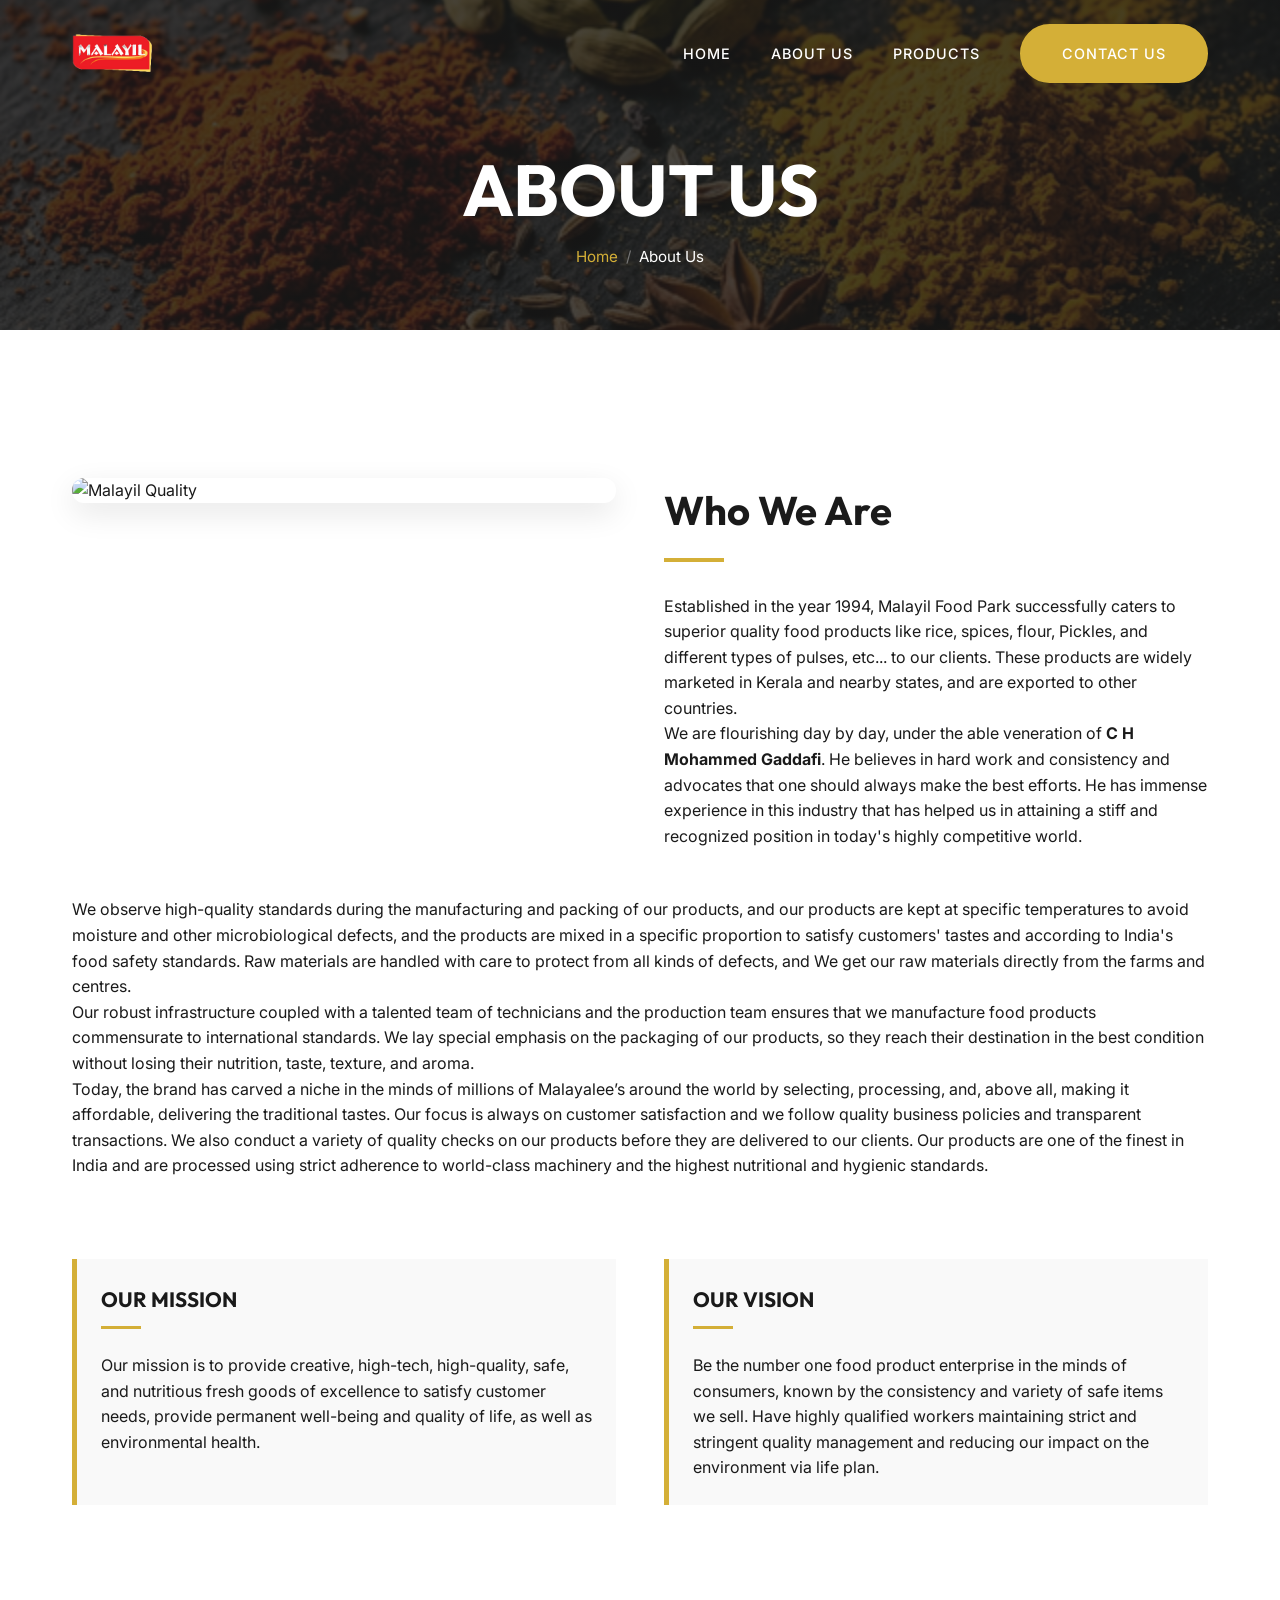
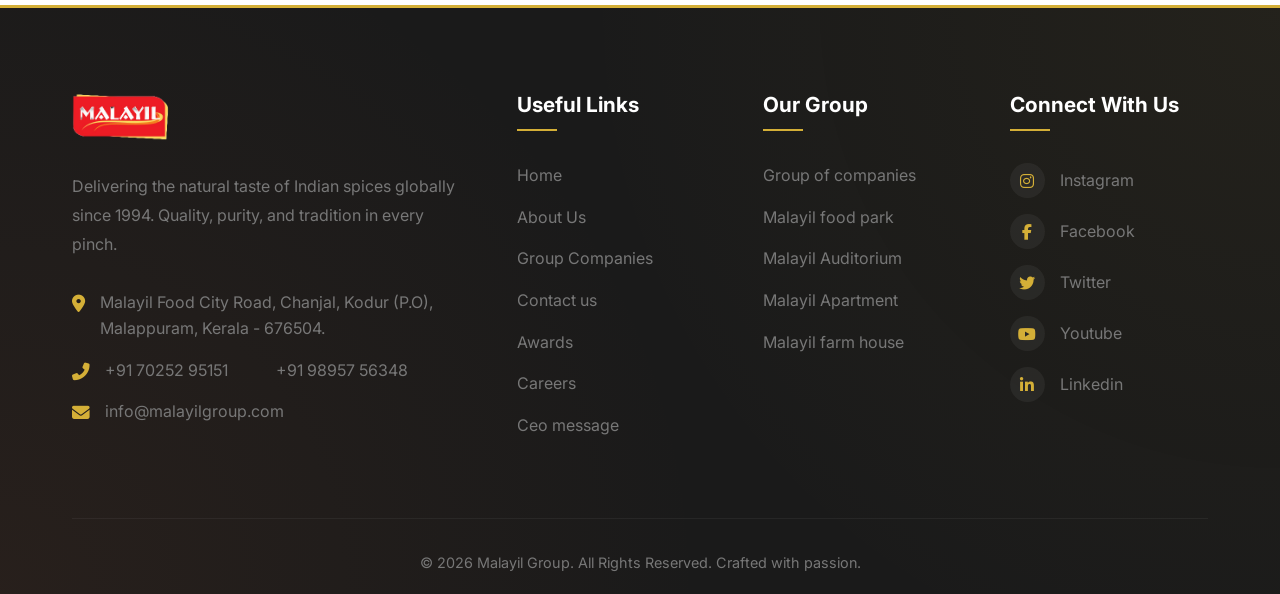
==== about.html @ 69061af8 "Initial commit of Malayil Food Park website" ====
<!DOCTYPE html>
<html lang="en">

<head>
    <meta charset="UTF-8">
    <meta name="viewport" content="width=device-width, initial-scale=1.0">
    <title>About Us | Malayil Food Park</title>
    <meta name="description"
        content="Learn about our history, mission, and vision. Delivering the natural taste of Indian spices since 1994.">
    <link rel="stylesheet" href="index.css">
    <link rel="preconnect" href="https://fonts.googleapis.com">
    <link rel="preconnect" href="https://fonts.gstatic.com" crossorigin>
    <link
        href="https://fonts.googleapis.com/css2?family=Inter:ital,opsz,wght@0,14..32,100..900;1,14..32,100..900&family=Outfit:wght@100..900&display=swap"
        rel="stylesheet">
    <link rel="stylesheet" href="https://cdnjs.cloudflare.com/ajax/libs/font-awesome/6.4.0/css/all.min.css">
    <script src="https://unpkg.com/scrollreveal"></script>
</head>

<body>
    <!-- Header -->
    <header class="header scrolled">
        <nav class="nav container">
            <a href="index.html" class="logo">
                <img src="media/logo.jpg" alt="Malayil Logo" class="logo-img">
            </a>

            <div class="menu-toggle" id="mobile-menu">
                <span class="bar"></span>
                <span class="bar"></span>
                <span class="bar"></span>
            </div>

            <ul class="nav-links">
                <li><a href="index.html#home">Home</a></li>
                <li><a href="about.html" class="active-link">About Us</a></li>
                <li><a href="products.html">Products</a></li>
                <li><a href="#contact" class="btn btn-primary nav-btn">Contact Us</a></li>
            </ul>
        </nav>
    </header>

    <main>
        <!-- Page Header -->
        <section class="page-header">
            <div class="container text-center">
                <h1 class="hero-title">ABOUT US</h1>
                <div class="breadcrumbs">
                    <a href="index.html">Home</a> &nbsp;/&nbsp; <span>About Us</span>
                </div>
            </div>
        </section>

        <!-- About Content -->
        <section class="section">
            <div class="container">
                <div class="about-grid grid grid-2">
                    <div class="about-image">
                        <img src="https://images.unsplash.com/photo-1596040033229-a9821ebd058d?auto=format&fit=crop&q=80&w=1000"
                            alt="Malayil Quality" class="img-fluid rounded shadow">
                    </div>
                    <div class="about-main-text">
                        <h2 class="section-title">Who We Are</h2>
                        <p>Established in the year 1994, Malayil Food Park successfully caters to superior quality food
                            products like rice, spices, flour, Pickles, and different types of pulses, etc... to our
                            clients. These products are widely marketed in Kerala and nearby states, and are exported to
                            other countries.</p>
                        <p>We are flourishing day by day, under the able veneration of <strong>C H Mohammed
                                Gaddafi</strong>. He believes in hard work and consistency and advocates that one should
                            always make the best efforts. He has immense experience in this industry that has helped us
                            in attaining a stiff and recognized position in today's highly competitive world.</p>
                    </div>
                </div>

                <div class="about-extended-text mt-3">
                    <p>We observe high-quality standards during the manufacturing and packing of our products, and our
                        products are kept at specific temperatures to avoid moisture and other microbiological defects,
                        and the products are mixed in a specific proportion to satisfy customers' tastes and according
                        to India's food safety standards. Raw materials are handled with care to protect from all kinds
                        of defects, and We get our raw materials directly from the farms and centres.</p>
                    <p>Our robust infrastructure coupled with a talented team of technicians and the production team
                        ensures that we manufacture food products commensurate to international standards. We lay
                        special emphasis on the packaging of our products, so they reach their destination in the best
                        condition without losing their nutrition, taste, texture, and aroma.</p>
                    <p>Today, the brand has carved a niche in the minds of millions of Malayalee’s around the world by
                        selecting, processing, and, above all, making it affordable, delivering the traditional tastes.
                        Our focus is always on customer satisfaction and we follow quality business policies and
                        transparent transactions. We also conduct a variety of quality checks on our products before
                        they are delivered to our clients. Our products are one of the finest in India and are processed
                        using strict adherence to world-class machinery and the highest nutritional and hygienic
                        standards.</p>
                </div>

                <div class="mission-vision-grid grid grid-2 mt-3">
                    <div class="mission-card nutrition-badge">
                        <h3 class="sidebar-title">Our Mission</h3>
                        <p>Our mission is to provide creative, high-tech, high-quality, safe, and nutritious fresh goods
                            of excellence to satisfy customer needs, provide permanent well-being and quality of life,
                            as well as environmental health.</p>
                    </div>
                    <div class="vision-card nutrition-badge">
                        <h3 class="sidebar-title">Our Vision</h3>
                        <p>Be the number one food product enterprise in the minds of consumers, known by the consistency
                            and variety of safe items we sell. Have highly qualified workers maintaining strict and
                            stringent quality management and reducing our impact on the environment via life plan.</p>
                    </div>
                </div>
            </div>
        </section>
    </main>

    <!-- Footer -->
    <footer class="footer" id="contact">
        <div class="footer-spicy-overlay"></div>
        <div class="container relative z-10">
            <div class="footer-grid">
                <!-- Company Info -->
                <div class="footer-col">
                    <img src="media/logo.jpg" alt="Malayil Logo" class="footer-logo">
                    <p class="footer-desc">Delivering the natural taste of Indian spices globally since 1994. Quality,
                        purity, and tradition in every pinch.</p>
                    <div class="contact-info mt-top">
                        <p><i class="fas fa-map-marker-alt"></i> Malayil Food City Road, Chanjal, Kodur (P.O),
                            Malappuram, Kerala - 676504.</p>
                        <p><i class="fas fa-phone-alt"></i> +91 70252 95151 <br> <i
                                class="fas fa-phone-alt invisible"></i> +91 98957 56348</p>
                        <p><i class="fas fa-envelope"></i> info@malayilgroup.com</p>
                    </div>
                </div>

                <!-- Useful Links -->
                <div class="footer-col">
                    <h4 class="footer-heading">Useful Links</h4>
                    <ul class="footer-links">
                        <li><a href="index.html#home">Home</a></li>
                        <li><a href="about.html">About Us</a></li>
                        <li><a href="#">Group Companies</a></li>
                        <li><a href="#contact">Contact us</a></li>
                        <li><a href="#">Awards</a></li>
                        <li><a href="#">Careers</a></li>
                        <li><a href="#">Ceo message</a></li>
                    </ul>
                </div>

                <!-- Group Entities -->
                <div class="footer-col">
                    <h4 class="footer-heading">Our Group</h4>
                    <ul class="footer-links">
                        <li><a href="#">Group of companies</a></li>
                        <li><a href="#">Malayil food park</a></li>
                        <li><a href="#">Malayil Auditorium</a></li>
                        <li><a href="#">Malayil Apartment</a></li>
                        <li><a href="#">Malayil farm house</a></li>
                    </ul>
                </div>

                <!-- Social & Newsletter -->
                <div class="footer-col">
                    <h4 class="footer-heading">Connect With Us</h4>
                    <div class="social-links">
                        <a href="#" aria-label="Instagram"><i class="fab fa-instagram"></i> Instagram</a>
                        <a href="#" aria-label="Facebook"><i class="fab fa-facebook-f"></i> Facebook</a>
                        <a href="#" aria-label="Twitter"><i class="fab fa-twitter"></i> Twitter</a>
                        <a href="#" aria-label="Youtube"><i class="fab fa-youtube"></i> Youtube</a>
                        <a href="#" aria-label="Linkedin"><i class="fab fa-linkedin-in"></i> Linkedin</a>
                    </div>
                </div>
            </div>

            <div class="footer-bottom text-center">
                <p>&copy; 2026 Malayil Group. All Rights Reserved. Crafted with passion.</p>
            </div>
        </div>
    </footer>

    <script src="main.js"></script>
</body>

</html>
---- index.css ----
:root {
    --primary: #D4AF37;
    /* Gold */
    --secondary: #A0522D;
    /* Terracotta */
    --dark: #1A1A1A;
    --light: #F9F9F9;
    --white: #FFFFFF;
    --gray: #777777;
    --transition: all 0.3s ease;
    --container: 1200px;
}

* {
    margin: 0;
    padding: 0;
    box-sizing: border-box;
}

body {
    font-family: 'Inter', sans-serif;
    color: var(--dark);
    line-height: 1.6;
    background-color: var(--white);
    overflow-x: hidden;
}

h1,
h2,
h3,
.logo {
    font-family: 'Outfit', sans-serif;
    font-weight: 700;
}

a {
    text-decoration: none;
    color: inherit;
    transition: var(--transition);
}

ul {
    list-style: none;
}

img {
    max-width: 100%;
    display: block;
}

.container {
    max-width: var(--container);
    margin: 0 auto;
    padding: 0 2rem;
}

.section {
    padding: 100px 0;
}

.text-center {
    text-align: center;
}

.shadow {
    box-shadow: 0 10px 30px rgba(0, 0, 0, 0.1);
}

.rounded {
    border-radius: 12px;
}

.mt-3 {
    margin-top: 3rem;
}

/* Grid */
.grid {
    display: grid;
    gap: 3rem;
}

.grid-2 {
    grid-template-columns: repeat(2, 1fr);
}

@media (max-width: 768px) {
    .grid-2 {
        grid-template-columns: 1fr;
    }
}

/* Header */
.header {
    position: fixed;
    top: 0;
    left: 0;
    width: 100%;
    z-index: 1000;
    padding: 1.5rem 0;
    background: transparent;
    transition: var(--transition);
}

.header.scrolled {
    background: rgba(26, 26, 26, 0.95);
    padding: 1rem 0;
    backdrop-filter: blur(10px);
}

.nav {
    display: flex;
    justify-content: space-between;
    align-items: center;
}

.logo {
    display: flex;
    align-items: center;
}

.logo-img {
    height: 50px;
    width: auto;
    transition: var(--transition);
}

.logo-img:hover {
    transform: scale(1.05);
}

.nav-links {
    display: flex;
    gap: 2.5rem;
    align-items: center;
}

.nav-links a {
    color: var(--white);
    font-weight: 500;
    text-transform: uppercase;
    font-size: 0.9rem;
    letter-spacing: 1px;
}

.nav-links a:hover {
    color: var(--primary);
}

.nav-btn {
    padding: 0.6rem 1.5rem;
    font-size: 0.8rem;
    border-width: 1px;
}

/* Mobile Menu */
.menu-toggle {
    display: none;
    flex-direction: column;
    cursor: pointer;
    gap: 6px;
    z-index: 1001;
}

.menu-toggle .bar {
    width: 25px;
    height: 3px;
    background-color: var(--primary);
    transition: var(--transition);
}

/* Hero */
.hero {
    height: 100vh;
    background: url('media/hero_bg.png') center/cover no-repeat;
    display: flex;
    align-items: center;
    position: relative;
    color: var(--white);
}

.hero-overlay {
    position: absolute;
    top: 0;
    left: 0;
    width: 100%;
    height: 100%;
    background: linear-gradient(to right, rgba(0, 0, 0, 0.8), rgba(0, 0, 0, 0.3));
}

.hero-content {
    position: relative;
    z-index: 10;
    max-width: 800px;
}

.hero-title {
    font-size: 4.5rem;
    margin-bottom: 1rem;
    line-height: 1.1;
}

.hero-subtitle {
    font-size: 1.5rem;
    margin-bottom: 2.5rem;
    color: var(--primary);
}

/* Buttons */
.btn {
    display: inline-block;
    padding: 1rem 2.5rem;
    border-radius: 50px;
    font-weight: 600;
    text-transform: uppercase;
    letter-spacing: 1px;
    cursor: pointer;
}

.btn-primary {
    background: var(--primary);
    color: var(--dark);
    border: 2px solid var(--primary);
}

.btn-primary:hover {
    background: transparent;
    color: var(--primary);
}

.btn-outline {
    border: 2px solid var(--primary);
    color: var(--primary);
}

.btn-outline:hover {
    background: var(--primary);
    color: var(--dark);
}

.btn-large {
    padding: 1.2rem 3rem;
    font-size: 1.1rem;
}

.hero-cta {
    display: flex;
    gap: 1.5rem;
    flex-wrap: wrap;
}

/* Sections */
.section-title {
    font-size: 2.5rem;
    margin-bottom: 2rem;
    position: relative;
}

.section-title::after {
    content: '';
    display: block;
    width: 60px;
    height: 4px;
    background: var(--primary);
    margin: 1rem 0;
}

.text-center .section-title::after {
    margin: 1rem auto;
}

.section-subtitle {
    font-size: 1.2rem;
    color: var(--gray);
    margin-bottom: 3rem;
    text-transform: uppercase;
    letter-spacing: 2px;
    font-weight: 500;
}

.about-text p {
    margin-bottom: 1.5rem;
    font-size: 1.1rem;
}

.nutrition-badge {
    background: var(--light);
    border-left: 5px solid var(--primary);
    padding: 1.5rem;
    margin-top: 2rem;
}

.nutrition-badge span {
    font-weight: 700;
    color: var(--primary);
    display: block;
    margin-bottom: 0.5rem;
}

/* Founder */
.founder {
    background: var(--dark);
    color: var(--white);
}

.founder-card {
    max-width: 800px;
    margin: 0 auto;
    background: rgba(255, 255, 255, 0.05);
    padding: 4rem;
    border: 1px solid rgba(212, 175, 55, 0.3);
}

.founder-quote {
    font-size: 1.8rem;
    font-style: italic;
    margin-bottom: 2rem;
}

.founder-name {
    color: var(--primary);
    font-weight: 600;
    font-size: 1.2rem;
}

/* Products */
.product-grid {
    display: grid;
    grid-template-columns: repeat(auto-fit, minmax(280px, 1fr));
    gap: 2rem;
    padding: 2rem 0;
}

.product-card {
    background: var(--white);
    border-radius: 12px;
    overflow: hidden;
    position: relative;
    border: none;
    transition: all 0.5s cubic-bezier(0.4, 0, 0.2, 1);
    height: 350px;
    cursor: pointer;
    box-shadow: 0 5px 15px rgba(0, 0, 0, 0.05);
}

.product-card:hover {
    transform: scale(1.05);
    box-shadow: 0 30px 60px rgba(0, 0, 0, 0.3);
    z-index: 100;
}

.product-image {
    width: 100%;
    height: 100%;
    background: #f0f0f0;
    overflow: hidden;
}

.product-image img {
    width: 100%;
    height: 100%;
    object-fit: cover;
    transition: transform 0.6s ease;
}

.product-card:hover .product-image img {
    transform: scale(1.15);
}

.product-info {
    position: absolute;
    top: 0;
    left: 0;
    width: 100%;
    height: 100%;
    background: rgba(26, 26, 26, 0.85);
    backdrop-filter: blur(8px);
    display: flex;
    flex-direction: column;
    align-items: center;
    justify-content: center;
    padding: 2rem;
    text-align: center;
    opacity: 0;
    transition: all 0.4s ease;
    z-index: 10;
}

.product-card:hover .product-info {
    opacity: 1;
}

.product-info h3 {
    font-size: 1.6rem;
    color: var(--primary);
    text-transform: uppercase;
    transform: translateY(30px);
    transition: transform 0.5s ease;
    letter-spacing: 2px;
    margin: 0;
}

.product-card:hover .product-info h3 {
    transform: translateY(0);
}

/* Footer */
.footer {
    background: var(--dark);
    color: var(--gray);
    position: relative;
    padding: 80px 0 20px;
    border-top: 3px solid var(--primary);
    overflow: hidden;
}

.footer-spicy-overlay {
    position: absolute;
    top: 0;
    left: 0;
    width: 100%;
    height: 100%;
    background: radial-gradient(circle at top right, rgba(212, 175, 55, 0.05), transparent 50%),
        radial-gradient(circle at bottom left, rgba(160, 82, 45, 0.1), transparent 50%);
    pointer-events: none;
}

.relative {
    position: relative;
}

.z-10 {
    z-index: 10;
}

.footer-grid {
    display: grid;
    grid-template-columns: 2fr 1fr 1fr 1fr;
    gap: 3rem;
    margin-bottom: 4rem;
}

.footer-logo {
    height: 60px;
    border-radius: 8px;
    margin-bottom: 1.5rem;
}

.footer-desc {
    margin-bottom: 2rem;
    line-height: 1.8;
}

.contact-info p {
    display: flex;
    align-items: flex-start;
    gap: 15px;
    margin-bottom: 1rem;
    line-height: 1.6;
}

.contact-info i {
    color: var(--primary);
    margin-top: 5px;
    font-size: 1.1rem;
}

.invisible {
    opacity: 0;
}

.footer-heading {
    color: var(--white);
    font-size: 1.3rem;
    margin-bottom: 2rem;
    position: relative;
    padding-bottom: 10px;
}

.footer-heading::after {
    content: '';
    position: absolute;
    left: 0;
    bottom: 0;
    width: 40px;
    height: 2px;
    background: var(--primary);
}

.footer-links li {
    margin-bottom: 1rem;
}

.footer-links a {
    color: var(--gray);
    transition: var(--transition);
    display: inline-block;
}

.footer-links a:hover {
    color: var(--primary);
    transform: translateX(5px);
}

.social-links {
    display: flex;
    flex-direction: column;
    gap: 1rem;
}

.social-links a {
    display: flex;
    align-items: center;
    gap: 15px;
    color: var(--gray);
}

.social-links i {
    display: inline-flex;
    align-items: center;
    justify-content: center;
    width: 35px;
    height: 35px;
    background: rgba(255, 255, 255, 0.05);
    border-radius: 50%;
    color: var(--primary);
    transition: var(--transition);
}

.social-links a:hover {
    color: var(--white);
}

.social-links a:hover i {
    background: var(--primary);
    color: var(--dark);
    transform: translateY(-3px);
}

.footer-bottom {
    padding-top: 2rem;
    border-top: 1px solid rgba(255, 255, 255, 0.05);
    font-size: 0.9rem;
}

@media (max-width: 768px) {
    .grid-2 {
        grid-template-columns: 1fr;
    }

    .hero-title {
        font-size: 2.5rem;
    }

    .hero-subtitle {
        font-size: 1.2rem;
    }

    .hero-cta {
        flex-direction: column;
        gap: 1rem;
    }

    .menu-toggle {
        display: flex;
    }

    .nav-links {
        position: fixed;
        top: 0;
        right: -100%;
        height: 100vh;
        width: 70%;
        background: rgba(26, 26, 26, 0.98);
        flex-direction: column;
        justify-content: center;
        transition: right 0.4s ease;
        padding: 2rem;
    }

    .nav-links.active {
        right: 0;
    }

    .menu-toggle.active .bar:nth-child(1) {
        transform: translateY(9px) rotate(45deg);
    }

    .menu-toggle.active .bar:nth-child(2) {
        opacity: 0;
    }

    .menu-toggle.active .bar:nth-child(3) {
        transform: translateY(-9px) rotate(-45deg);
    }

    .footer-grid {
        grid-template-columns: 1fr;
        gap: 2.5rem;
    }

    .page-layout {
        grid-template-columns: 1fr;
    }

    .sidebar {
        position: relative;
        top: 0;
        margin-bottom: 2rem;
    }
}

/* Pages Layouts */
.page-header {
    padding: 150px 0 60px;
    background: linear-gradient(rgba(26, 26, 26, 0.8), rgba(26, 26, 26, 0.8)), url('media/hero_bg.png') center/cover;
    color: var(--white);
    margin-bottom: 3rem;
}

.breadcrumbs {
    font-size: 0.95rem;
    color: var(--gray);
    margin-top: 1rem;
}

.breadcrumbs a {
    color: var(--primary);
    transition: var(--transition);
}

.breadcrumbs a:hover {
    color: var(--white);
}

.breadcrumbs span {
    color: var(--white);
}

.page-layout {
    display: grid;
    grid-template-columns: 280px 1fr;
    gap: 3rem;
    align-items: start;
}

.sidebar {
    background: var(--light);
    padding: 2rem;
    border-radius: 12px;
    position: sticky;
    top: 100px;
}

.sidebar-title {
    margin-bottom: 1.5rem;
    color: var(--dark);
    font-size: 1.3rem;
    text-transform: uppercase;
    position: relative;
    padding-bottom: 0.8rem;
}

.sidebar-title::after {
    content: '';
    position: absolute;
    left: 0;
    bottom: 0;
    width: 40px;
    height: 3px;
    background: var(--primary);
}

.category-list li {
    margin-bottom: 0.8rem;
    border-bottom: 1px solid rgba(0, 0, 0, 0.05);
    padding-bottom: 0.8rem;
}

.category-list li:last-child {
    border-bottom: none;
    margin-bottom: 0;
    padding-bottom: 0;
}

.category-list a {
    color: var(--gray);
    font-weight: 500;
    display: flex;
    justify-content: space-between;
    align-items: center;
    transition: var(--transition);
}

.category-list a::after {
    content: '\f105';
    font-family: 'Font Awesome 6 Free';
    font-weight: 900;
    font-size: 0.8rem;
    opacity: 0;
    transform: translateX(-10px);
    transition: var(--transition);
}

.category-list a:hover,
.category-list a.active {
    color: var(--primary);
    padding-left: 5px;
}

.category-list a:hover::after,
.category-list a.active::after {
    opacity: 1;
    transform: translateX(0);
}

.category-product-grid {
    display: grid;
    grid-template-columns: repeat(auto-fill, minmax(240px, 1fr));
    gap: 2rem;
}

.cat-prod-card {
    background: var(--white);
    border: 1px solid #eee;
    border-radius: 12px;
    overflow: hidden;
    transition: var(--transition);
    text-align: center;
}

.cat-prod-card:hover {
    transform: translateY(-8px);
    box-shadow: 0 15px 30px rgba(0, 0, 0, 0.1);
    border-color: var(--primary);
}

.cat-prod-img {
    height: 200px;
    overflow: hidden;
    background: #f8f8f8;
}

.cat-prod-img img {
    width: 100%;
    height: 100%;
    object-fit: cover;
    transition: transform 0.6s ease;
}

.cat-prod-card:hover .cat-prod-img img {
    transform: scale(1.1);
}

.cat-prod-details {
    padding: 1.5rem;
}

.cat-prod-details h4 {
    font-size: 1.1rem;
    color: var(--dark);
    margin-bottom: 0.8rem;
    text-transform: uppercase;
}

.cat-prod-details p {
    font-size: 0.9rem;
    color: var(--gray);
}

.cat-prod-details span {
    color: var(--primary);
    font-weight: 600;
    display: block;
    margin-top: 0.3rem;
    transition: var(--transition);
}

.cat-prod-card:hover .cat-prod-details span {
    color: #db00ff;
}

.product-availability {
    color: #db00ff;
    font-size: 0.9rem;
    margin-top: 0.5rem;
    font-weight: 500;
}
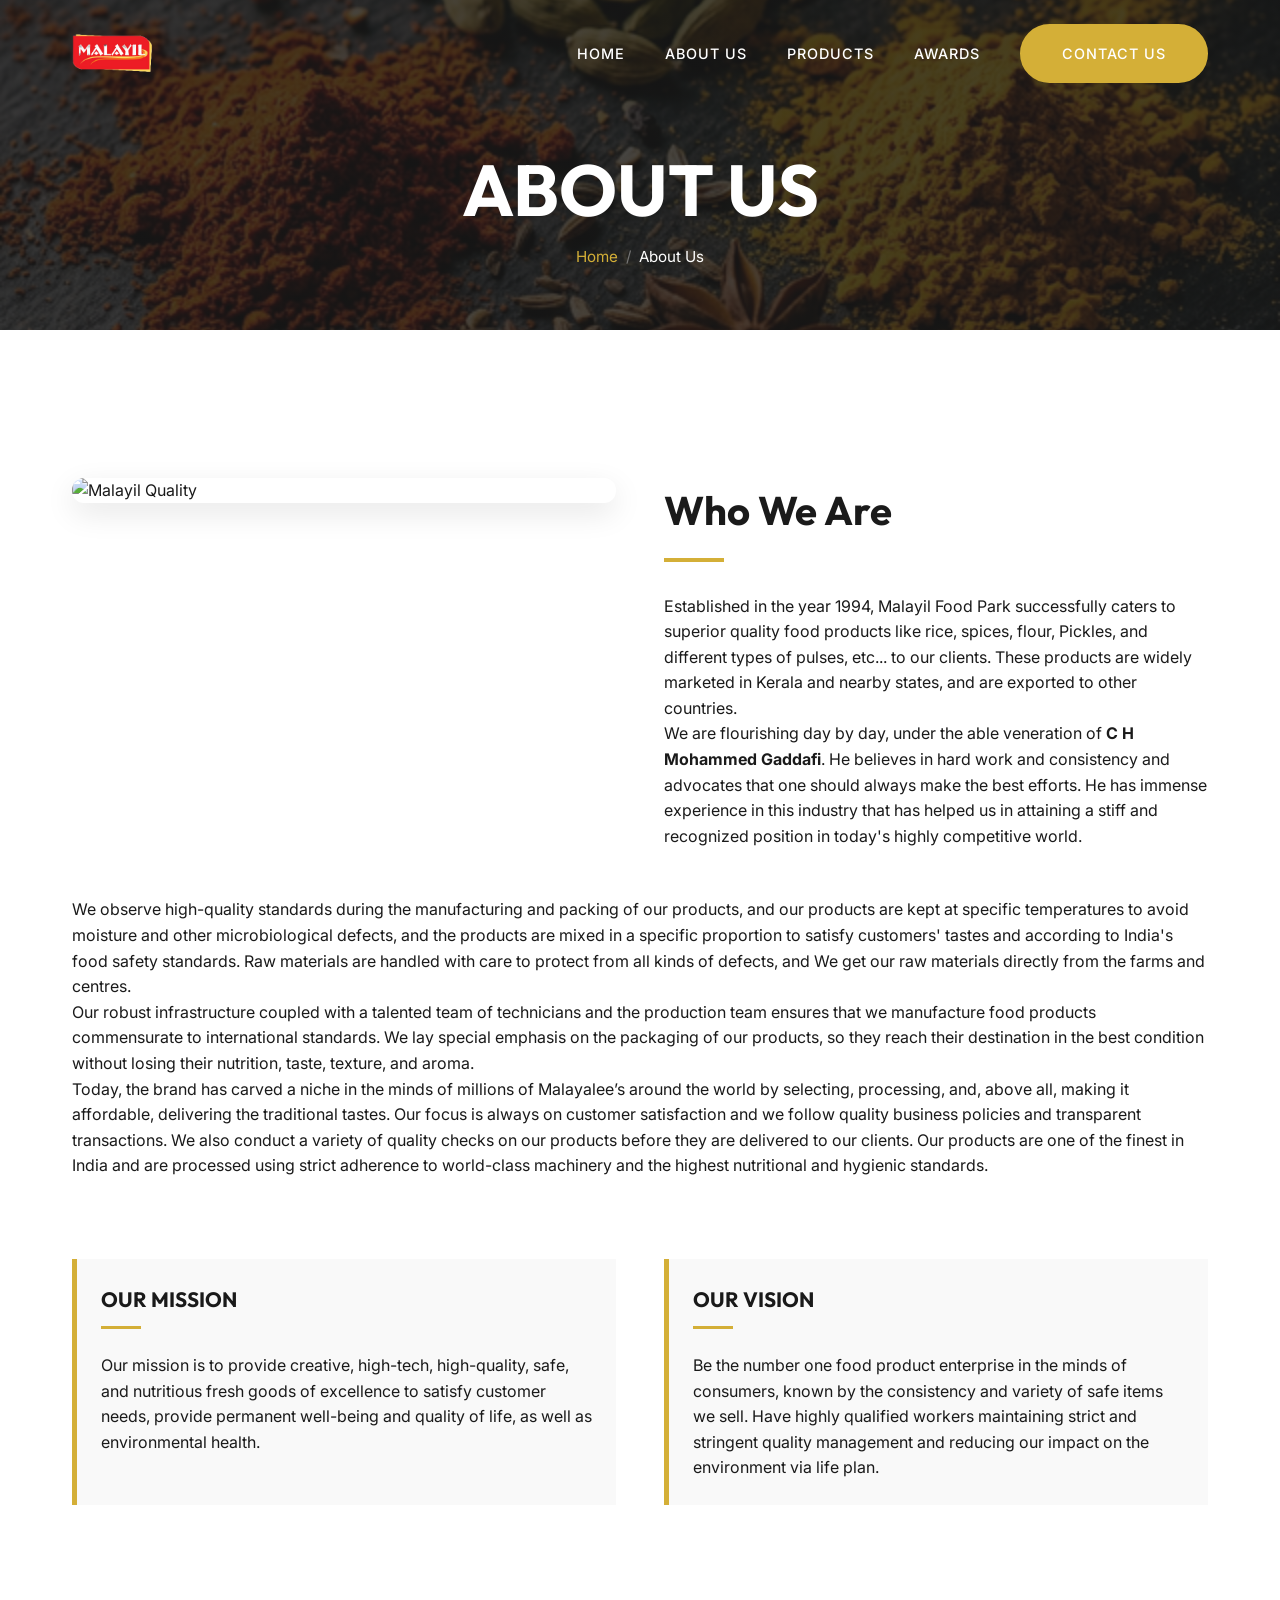
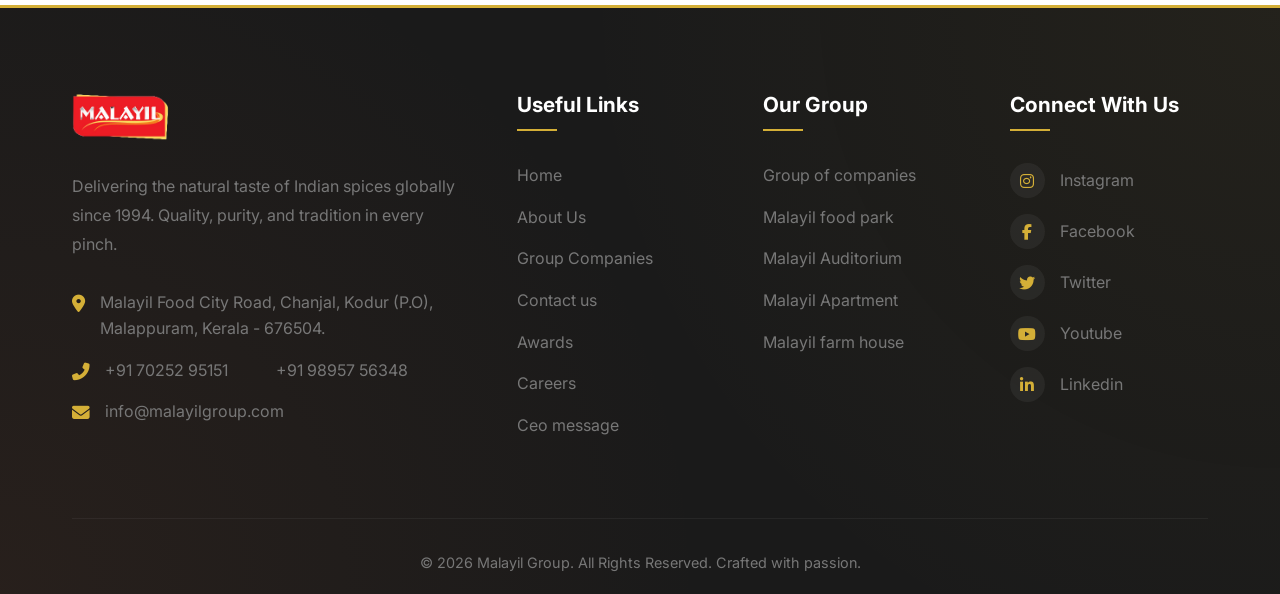
==== commit e8056ccc: "Add dedicated Awards page and update global navigation" ====
--- a/about.html
+++ b/about.html
@@ -35,6 +35,7 @@
                 <li><a href="index.html#home">Home</a></li>
                 <li><a href="about.html" class="active-link">About Us</a></li>
                 <li><a href="products.html">Products</a></li>
+                <li><a href="awards.html">Awards</a></li>
                 <li><a href="#contact" class="btn btn-primary nav-btn">Contact Us</a></li>
             </ul>
         </nav>
@@ -136,7 +137,7 @@
                         <li><a href="about.html">About Us</a></li>
                         <li><a href="#">Group Companies</a></li>
                         <li><a href="#contact">Contact us</a></li>
-                        <li><a href="#">Awards</a></li>
+                        <li><a href="awards.html">Awards</a></li>
                         <li><a href="#">Careers</a></li>
                         <li><a href="#">Ceo message</a></li>
                     </ul>
